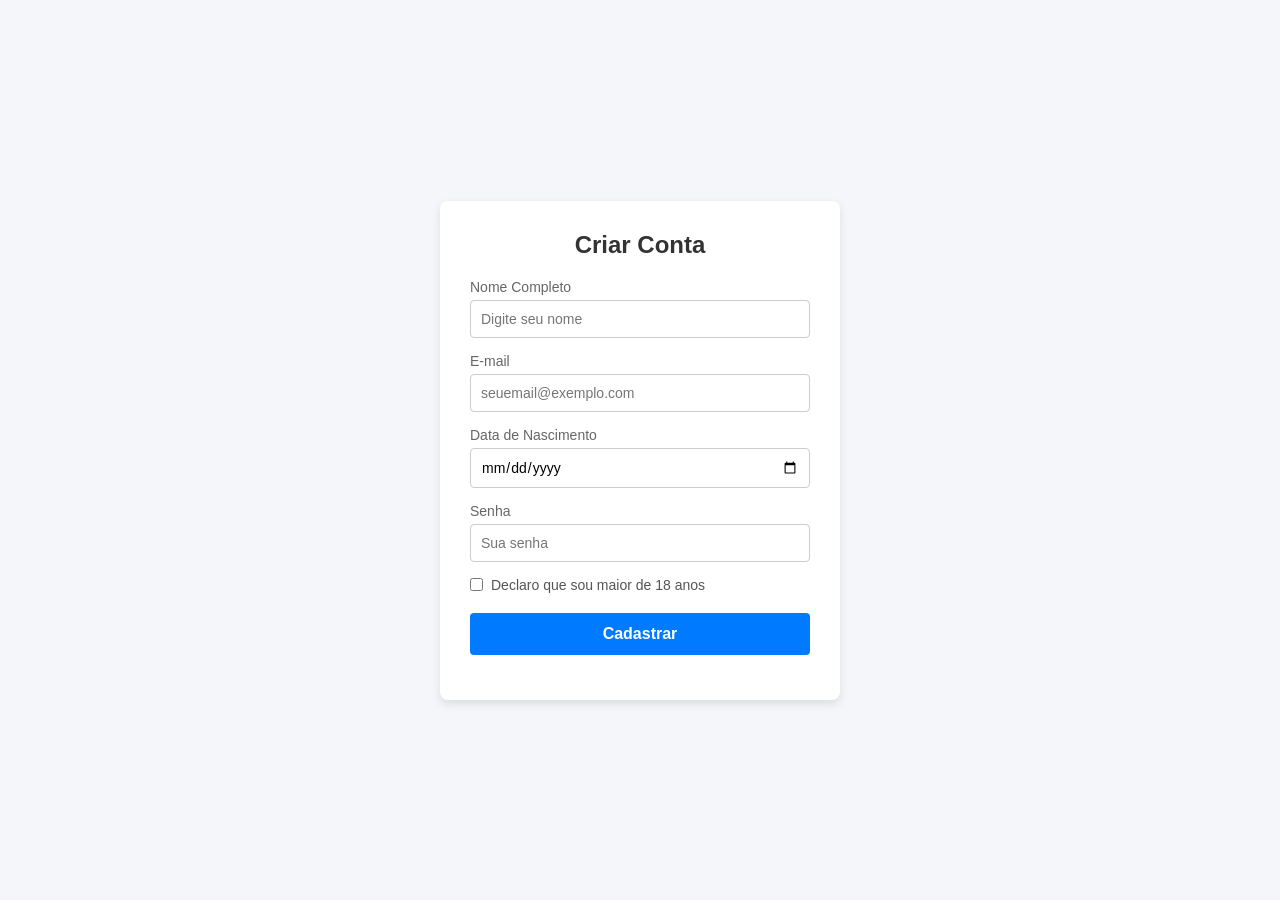
==== index.html @ 87353023 "Add files via upload" ====
<!DOCTYPE html>
<html lang="pt-BR">
<head>
    <meta charset="UTF-8">
    <meta name="viewport" content="width=device-width, initial-scale=1.0">
    <title>Cadastro de Usuário</title>
    <link rel="stylesheet" href="estile.css">
</head>
<body>

    <div class="cadastro-container">
        <h2>Criar Conta</h2>
        <form id="formCadastro">
            
            <div class="input-group">
                <label for="nome">Nome Completo</label>
                <input type="text" id="nome" required placeholder="Digite seu nome">
            </div>

            <div class="input-group">
                <label for="email">E-mail</label>
                <input type="email" id="email" required placeholder="seuemail@exemplo.com">
            </div>

            <div class="input-group">
                <label for="dataNascimento">Data de Nascimento</label>
                <input type="date" id="dataNascimento" required>
            </div>

            <div class="input-group">
                <label for="senha">Senha</label>
                <input type="password" id="senha" required placeholder="Sua senha">
            </div>

            <div class="checkbox-group">
                <input type="checkbox" id="maiorIdade" required>
                <label for="maiorIdade">Declaro que sou maior de 18 anos</label>
            </div>

            <button type="submit" class="btn-submit">Cadastrar</button>

            <p id="mensagemErro" class="mensagem-erro"></p>
        </form>
    </div>

    <script>
        const form = document.getElementById('formCadastro');
        const dataNascimento = document.getElementById('dataNascimento');
        const mensagemErro = document.getElementById('mensagemErro');

        form.addEventListener('submit', function(event) {
            event.preventDefault(); // Impede o recarregamento padrão da página
            mensagemErro.textContent = '';

            const dataNasc = new Date(dataNascimento.value);
            const hoje = new Date();
            
            // Calcula a idade
            let idade = hoje.getFullYear() - dataNasc.getFullYear();
            const mes = hoje.getMonth() - dataNasc.getMonth();
            
            if (mes < 0 || (mes === 0 && hoje.getDate() < dataNasc.getDate())) {
                idade--;
            }

            // Valida idade mínima de 18 anos
            if (idade < 18) {
                mensagemErro.textContent = 'É necessário ter no mínimo 18 anos para se cadastrar.';
                return;
            }

            // Se tudo estiver certo, redireciona para a página de perguntas
            window.location.href = 'perguntas.html';
        });
    </script>
</body>
</html>
---- estile.css ----
* {
    margin: 0;
    padding: 0;
    box-sizing: border-box;
    font-family: Arial, sans-serif;
}

body {
    background-color: #f4f6f9;
    display: flex;
    justify-content: center;
    align-items: center;
    min-height: 100vh;
}

.cadastro-container {
    background-color: #ffffff;
    padding: 30px;
    border-radius: 8px;
    box-shadow: 0 4px 10px rgba(0, 0, 0, 0.1);
    width: 100%;
    max-width: 400px;
}

.cadastro-container h2 {
    margin-bottom: 20px;
    color: #333;
    text-align: center;
}

.perguntas-lista {
    padding-left: 24px;
    color: #555;
}

.perguntas-lista li {
    margin-bottom: 12px;
    line-height: 1.5;
}

.input-group {
    margin-bottom: 15px;
}

.input-group label {
    display: block;
    margin-bottom: 5px;
    color: #666;
    font-size: 14px;
}

.input-group input {
    width: 100%;
    padding: 10px;
    border: 1px solid #ccc;
    border-radius: 4px;
    font-size: 14px;
}

.input-group input:focus {
    outline: none;
    border-color: #007bff;
}

.checkbox-group {
    display: flex;
    align-items: center;
    gap: 8px;
    margin-bottom: 20px;
    font-size: 14px;
    color: #555;
}

.btn-submit {
    width: 100%;
    padding: 12px;
    background-color: #007bff;
    border: none;
    color: white;
    font-size: 16px;
    font-weight: bold;
    border-radius: 4px;
    cursor: pointer;
    transition: background-color 0.2s;
}

.btn-submit:hover {
    background-color: #0056b3;
}

.mensagem-erro {
    color: #d9534f;
    font-size: 14px;
    margin-top: 15px;
    text-align: center;
}
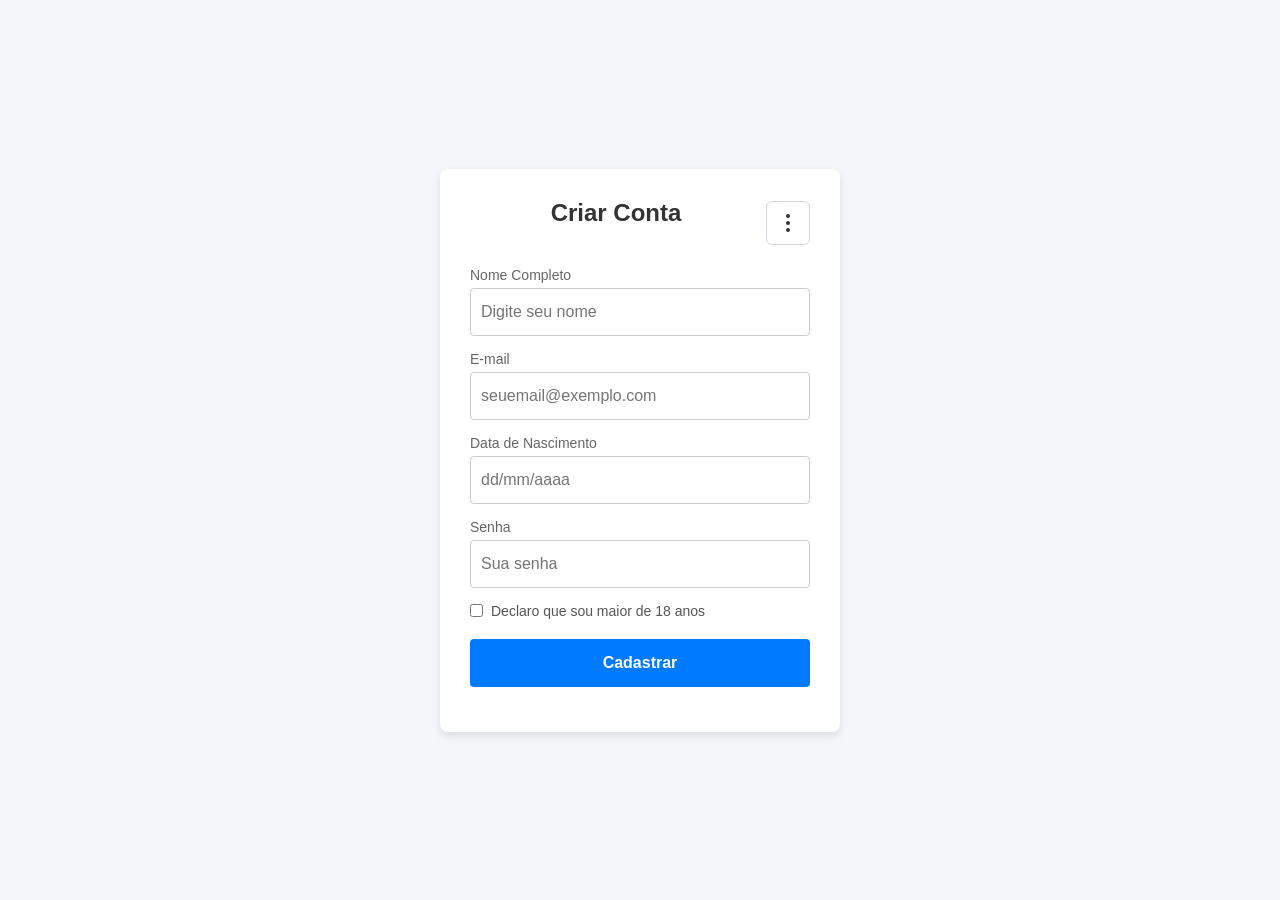
==== commit 54713f15: "Add files via upload" ====
--- a/index.html
+++ b/index.html
@@ -9,7 +9,17 @@
 <body>
 
     <div class="cadastro-container">
-        <h2>Criar Conta</h2>
+        <div class="cabecalho-pagina">
+            <h2>Criar Conta</h2>
+            <div class="menu-dono">
+                <button id="botaoMenuDono" class="botao-menu-dono" type="button" aria-label="Abrir opções" aria-expanded="false" aria-controls="opcoesDono">
+                    <span aria-hidden="true"><i></i><i></i><i></i></span>
+                </button>
+                <div id="opcoesDono" class="opcoes-dono" hidden>
+                    <button id="abrirAcessoDono" class="opcao-menu-dono" type="button">Entrar como dono</button>
+                </div>
+            </div>
+        </div>
         <form id="formCadastro">
             
             <div class="input-group">
@@ -24,7 +34,7 @@
 
             <div class="input-group">
                 <label for="dataNascimento">Data de Nascimento</label>
-                <input type="date" id="dataNascimento" required>
+                <input type="text" id="dataNascimento" required inputmode="numeric" placeholder="dd/mm/aaaa" maxlength="10" pattern="[0-9]{2}/[0-9]{2}/[0-9]{4}" title="Digite a data no formato dd/mm/aaaa">
             </div>
 
             <div class="input-group">
@@ -45,14 +55,58 @@
 
     <script>
         const form = document.getElementById('formCadastro');
+        const nome = document.getElementById('nome');
+        const email = document.getElementById('email');
         const dataNascimento = document.getElementById('dataNascimento');
         const mensagemErro = document.getElementById('mensagemErro');
+        const botaoCadastro = form.querySelector('button[type="submit"]');
+        const menuDono = document.querySelector('.menu-dono');
+        const botaoMenuDono = document.getElementById('botaoMenuDono');
+        const opcoesDono = document.getElementById('opcoesDono');
 
-        form.addEventListener('submit', function(event) {
+        botaoMenuDono.addEventListener('click', function() {
+            const aberto = botaoMenuDono.getAttribute('aria-expanded') === 'true';
+            botaoMenuDono.setAttribute('aria-expanded', String(!aberto));
+            opcoesDono.hidden = aberto;
+        });
+
+        document.getElementById('abrirAcessoDono').addEventListener('click', function() {
+            window.location.href = 'dono.html';
+        });
+
+        document.addEventListener('click', function(event) {
+            if (!menuDono.contains(event.target)) {
+                opcoesDono.hidden = true;
+                botaoMenuDono.setAttribute('aria-expanded', 'false');
+            }
+        });
+
+        document.addEventListener('keydown', function(event) {
+            if (event.key === 'Escape') {
+                opcoesDono.hidden = true;
+                botaoMenuDono.setAttribute('aria-expanded', 'false');
+            }
+        });
+
+        form.addEventListener('submit', async function(event) {
             event.preventDefault(); // Impede o recarregamento padrão da página
             mensagemErro.textContent = '';
 
-            const dataNasc = new Date(dataNascimento.value);
+            const partesData = dataNascimento.value.match(/^(\d{2})\/(\d{2})\/(\d{4})$/);
+            if (!partesData) {
+                mensagemErro.textContent = 'Digite a data no formato dia/mês/ano, por exemplo 25/12/2000.';
+                return;
+            }
+
+            const dia = Number(partesData[1]);
+            const mesNascimento = Number(partesData[2]);
+            const ano = Number(partesData[3]);
+            const dataNasc = new Date(ano, mesNascimento - 1, dia);
+            if (dataNasc.getFullYear() !== ano || dataNasc.getMonth() !== mesNascimento - 1 || dataNasc.getDate() !== dia) {
+                mensagemErro.textContent = 'Digite uma data de nascimento válida.';
+                return;
+            }
+
             const hoje = new Date();
             
             // Calcula a idade
@@ -69,8 +123,35 @@
                 return;
             }
 
-            // Se tudo estiver certo, redireciona para a página de perguntas
-            window.location.href = 'perguntas.html';
+            botaoCadastro.disabled = true;
+            botaoCadastro.textContent = 'Salvando...';
+
+            try {
+                const respostaFirebase = await fetch(
+                    'https://matheus-5ad92-default-rtdb.firebaseio.com/cadastros.json',
+                    {
+                        method: 'POST',
+                        headers: { 'Content-Type': 'application/json' },
+                        body: JSON.stringify({
+                            nome: nome.value.trim(),
+                            email: email.value.trim(),
+                            dataNascimento: dataNascimento.value,
+                            confirmouMaioridade: true,
+                            dataCadastro: new Date().toISOString()
+                        })
+                    }
+                );
+
+                if (!respostaFirebase.ok) {
+                    throw new Error(`Firebase respondeu com status ${respostaFirebase.status}`);
+                }
+
+                window.location.href = 'index..html';
+            } catch (erro) {
+                mensagemErro.textContent = 'Não foi possível salvar o cadastro. Verifique a conexão e as regras de gravação do Firebase.';
+                botaoCadastro.disabled = false;
+                botaoCadastro.textContent = 'Cadastrar';
+            }
         });
     </script>
 </body>
--- a/estile.css
+++ b/estile.css
@@ -9,8 +9,10 @@
     background-color: #f4f6f9;
     display: flex;
     justify-content: center;
-    align-items: center;
+    align-items: flex-start;
     min-height: 100vh;
+    min-height: 100dvh;
+    padding: 28px 16px;
 }
 
 .cadastro-container {
@@ -20,6 +22,215 @@
     box-shadow: 0 4px 10px rgba(0, 0, 0, 0.1);
     width: 100%;
     max-width: 400px;
+    margin: auto 0;
+}
+
+.pagina-perguntas .cadastro-container {
+    max-width: 720px;
+}
+
+.cabecalho-pagina {
+    position: relative;
+    display: flex;
+    align-items: center;
+    justify-content: center;
+    min-height: 44px;
+    margin-bottom: 20px;
+    padding-right: 48px;
+}
+
+.cabecalho-pagina h2 {
+    margin: 0;
+}
+
+.menu-dono {
+    position: absolute;
+    top: 50%;
+    right: 0;
+    z-index: 2;
+    transform: translateY(-50%);
+}
+
+.botao-menu-dono {
+    display: grid;
+    width: 44px;
+    height: 44px;
+    place-items: center;
+    border: 1px solid #d5d9df;
+    border-radius: 6px;
+    background: #fff;
+    color: #333;
+    cursor: pointer;
+}
+
+.botao-menu-dono:hover,
+.botao-menu-dono:focus-visible {
+    background: #f4f6f9;
+    outline: 2px solid #007bff;
+    outline-offset: 2px;
+}
+
+.botao-menu-dono span {
+    display: flex;
+    flex-direction: column;
+    gap: 3px;
+}
+
+.botao-menu-dono i {
+    width: 4px;
+    height: 4px;
+    border-radius: 50%;
+    background: currentColor;
+}
+
+.opcoes-dono {
+    position: absolute;
+    top: calc(100% + 6px);
+    right: 0;
+    min-width: 180px;
+    padding: 4px;
+    border: 1px solid #d5d9df;
+    border-radius: 6px;
+    background: #fff;
+    box-shadow: 0 4px 12px rgba(0, 0, 0, 0.12);
+}
+
+.opcao-menu-dono {
+    width: 100%;
+    min-height: 44px;
+    padding: 10px 12px;
+    border: 0;
+    border-radius: 4px;
+    background: transparent;
+    color: #333;
+    font-size: 15px;
+    text-align: left;
+    cursor: pointer;
+}
+
+.opcao-menu-dono:hover,
+.opcao-menu-dono:focus-visible {
+    background: #f4f6f9;
+    outline: none;
+}
+
+.aviso-autenticacao {
+    margin: 16px 0;
+    color: #8a4b12;
+    font-size: 14px;
+    line-height: 1.5;
+}
+
+.link-voltar {
+    display: block;
+    margin-top: 16px;
+    color: #0056b3;
+    text-align: center;
+}
+
+.painel-respostas {
+    max-width: 760px;
+}
+
+.cabecalho-respostas {
+    display: flex;
+    align-items: center;
+    justify-content: space-between;
+    gap: 16px;
+    margin-bottom: 20px;
+}
+
+.cabecalho-respostas h2 {
+    margin: 0;
+    text-align: left;
+}
+
+.acoes-painel {
+    display: flex;
+    flex-wrap: wrap;
+    gap: 8px;
+}
+
+.btn-secundario {
+    min-height: 44px;
+    padding: 8px 12px;
+    border: 1px solid #b7c0cb;
+    border-radius: 4px;
+    background: #fff;
+    color: #333;
+    font-size: 14px;
+    cursor: pointer;
+}
+
+.btn-secundario:hover {
+    background: #f4f6f9;
+}
+
+.btn-secundario:disabled {
+    cursor: wait;
+    opacity: 0.65;
+}
+
+.status-respostas {
+    margin: 12px 0 20px;
+    color: #555;
+    font-size: 14px;
+}
+
+.secao-painel + .secao-painel {
+    margin-top: 32px;
+}
+
+.secao-painel > h3 {
+    margin-bottom: 8px;
+    color: #333;
+    font-size: 20px;
+}
+
+.dado-cadastro {
+    margin-top: 8px;
+    color: #444;
+    line-height: 1.5;
+    overflow-wrap: anywhere;
+}
+
+.rotulo-cadastro {
+    color: #555;
+}
+
+.registro-respostas {
+    padding: 18px 0;
+    border-top: 1px solid #d9dee5;
+}
+
+.registro-titulo {
+    color: #333;
+    font-size: 18px;
+}
+
+.registro-data {
+    margin: 6px 0 12px;
+    color: #666;
+    font-size: 13px;
+}
+
+.resposta-linha {
+    padding: 12px 0;
+    border-top: 1px solid #edf0f3;
+}
+
+.resposta-pergunta {
+    margin-bottom: 5px;
+    color: #555;
+    font-size: 14px;
+    font-weight: 700;
+}
+
+.resposta-valor {
+    color: #333;
+    line-height: 1.5;
+    overflow-wrap: anywhere;
+    white-space: pre-wrap;
 }
 
 .cadastro-container h2 {
@@ -36,6 +247,47 @@
 .perguntas-lista li {
     margin-bottom: 12px;
     line-height: 1.5;
+}
+
+.pergunta-item label {
+    display: block;
+    margin-bottom: 6px;
+}
+
+.pergunta-item textarea {
+    display: block;
+    width: 100%;
+    min-height: 64px;
+    padding: 9px;
+    border: 1px solid #ccc;
+    border-radius: 4px;
+    min-height: 76px;
+    font-size: 16px;
+    line-height: 1.4;
+    resize: vertical;
+}
+
+.pergunta-item textarea:focus {
+    outline: none;
+    border-color: #007bff;
+}
+
+.perguntas-container {
+    margin-bottom: 20px;
+}
+
+.titulo-edicao {
+    margin-bottom: 14px;
+    color: #333;
+    font-size: 18px;
+}
+
+.mensagem-salvamento {
+    min-height: 20px;
+    margin-top: 12px;
+    color: #287a45;
+    font-size: 14px;
+    text-align: center;
 }
 
 .input-group {
@@ -51,10 +303,11 @@
 
 .input-group input {
     width: 100%;
+    min-height: 48px;
     padding: 10px;
     border: 1px solid #ccc;
     border-radius: 4px;
-    font-size: 14px;
+    font-size: 16px;
 }
 
 .input-group input:focus {
@@ -73,6 +326,7 @@
 
 .btn-submit {
     width: 100%;
+    min-height: 48px;
     padding: 12px;
     background-color: #007bff;
     border: none;
@@ -93,4 +347,53 @@
     font-size: 14px;
     margin-top: 15px;
     text-align: center;
+}
+
+@media (max-width: 480px) {
+    body {
+        padding: 16px 12px;
+    }
+
+    .cadastro-container {
+        padding: 24px 18px;
+    }
+
+    .cadastro-container h2 {
+        font-size: 22px;
+    }
+
+    .perguntas-lista {
+        padding-left: 22px;
+    }
+
+    .perguntas-lista li {
+        margin-bottom: 18px;
+    }
+
+    .pergunta-item textarea {
+        min-height: 80px;
+    }
+
+    .checkbox-group {
+        align-items: flex-start;
+    }
+
+    .cabecalho-respostas {
+        align-items: flex-start;
+        flex-direction: column;
+    }
+
+    .acoes-painel {
+        width: 100%;
+    }
+
+    .acoes-painel button {
+        flex: 1;
+    }
+
+    .checkbox-group input {
+        width: 20px;
+        height: 20px;
+        flex: 0 0 20px;
+    }
 }
